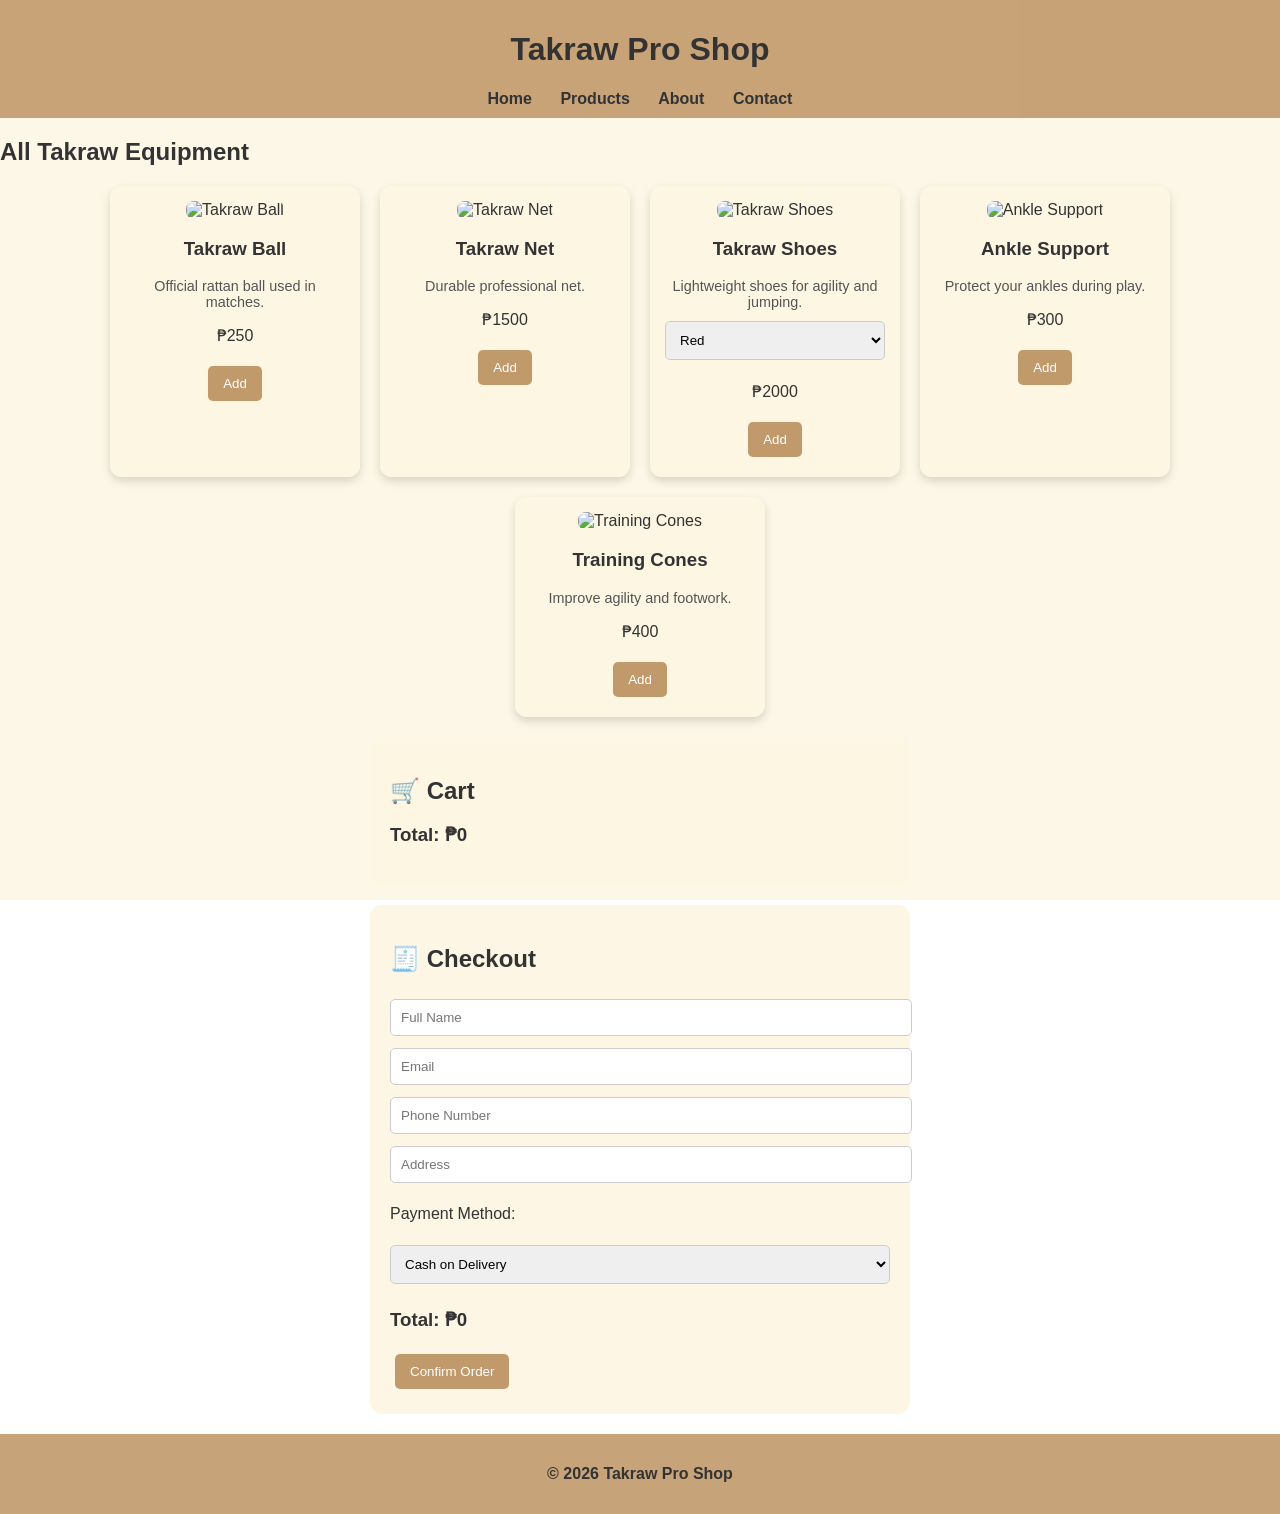
==== products.html @ f7d82b4b "Add files via upload" ====
<!DOCTYPE html>
<html lang="en">
<head>
<meta charset="UTF-8">
<meta name="viewport" content="width=device-width, initial-scale=1.0">
<title>Products - Takraw Pro Shop</title>
<link rel="stylesheet" href="style.css">
</head>
<body>

<header>
<h1>Takraw Pro Shop</h1>
<nav>
<a href="index.html">Home</a>
<a href="products.html">Products</a>
<a href="about.html">About</a>
<a href="contact.html">Contact</a>
</nav>
</header>

<main>
<h2>All Takraw Equipment</h2>

<div class="products">

<div class="product">
<img src="images/takraw-ball.jpg" alt="Takraw Ball">
<h3>Takraw Ball</h3>
<p class="desc">Official rattan ball used in matches.</p>
<p>₱250</p>
<button onclick="addToCart('Takraw Ball',250)">Add</button>
</div>

<div class="product">
<img src="images/takraw-net.jpg" alt="Takraw Net">
<h3>Takraw Net</h3>
<p class="desc">Durable professional net.</p>
<p>₱1500</p>
<button onclick="addToCart('Takraw Net',1500)">Add</button>
</div>

<div class="product">
<img src="images/takraw-shoes.jpg" alt="Takraw Shoes">
<h3>Takraw Shoes</h3>
<p class="desc">Lightweight shoes for agility and jumping.</p>
<select id="shoeColor">
<option>Red</option>
<option>Black</option>
<option>Blue</option>
</select>
<p>₱2000</p>
<button onclick="addToCart('Takraw Shoes',2000,document.getElementById('shoeColor').value)">Add</button>
</div>

<div class="product">
<img src="images/ankle-support.jpg" alt="Ankle Support">
<h3>Ankle Support</h3>
<p class="desc">Protect your ankles during play.</p>
<p>₱300</p>
<button onclick="addToCart('Ankle Support',300)">Add</button>
</div>

<div class="product">
<img src="images/training-cones.jpg" alt="Training Cones">
<h3>Training Cones</h3>
<p class="desc">Improve agility and footwork.</p>
<p>₱400</p>
<button onclick="addToCart('Training Cones',400)">Add</button>
</div>

</div>

<section class="cart">
<h2>🛒 Cart</h2>
<ul id="cartList"></ul>
<h3>Total: ₱<span id="total">0</span></h3>
</section>

<section class="checkout">
<h2>🧾 Checkout</h2>
<form onsubmit="placeOrder(event)">
<input type="text" id="name" placeholder="Full Name" required>
<input type="email" id="email" placeholder="Email" required>
<input type="text" id="phone" placeholder="Phone Number" required>
<input type="text" id="address" placeholder="Address" required>

<p>Payment Method:</p>
<select id="payment" required>
<option value="cod">Cash on Delivery</option>
</select>

<ul id="orderSummary"></ul>
<h3>Total: ₱<span id="checkoutTotal">0</span></h3>
<button type="submit">Confirm Order</button>
</form>
</section>

</main>

<footer>
<p>© 2026 Takraw Pro Shop</p>
</footer>

<script>
let cart = JSON.parse(localStorage.getItem("cart")) || [];

function saveCart(){ localStorage.setItem("cart", JSON.stringify(cart)); }

function addToCart(name, price, color=""){
let item = cart.find(i=>i.name===name && i.color===color);
if(item){item.qty++;}else{cart.push({name,price,qty:1,color});}
saveCart(); renderCart();
}

function renderCart(){
let cartList=document.getElementById("cartList");
let summary=document.getElementById("orderSummary");
let total=0;
cartList.innerHTML=""; summary.innerHTML="";
cart.forEach((item,i)=>{
let li=document.createElement("li");
li.innerHTML=`${item.name} ${item.color? "(" + item.color + ")" : ""} x ${item.qty} 
<button onclick="changeQty(${i},1)">➕</button>
<button onclick="changeQty(${i},-1)">➖</button>
<button onclick="removeItem(${i})">❌</button>`;
cartList.appendChild(li);
let li2=document.createElement("li");
li2.textContent=`${item.name} ${item.color? "(" + item.color + ")" : ""} x ${item.qty} = ₱${item.price*item.qty}`;
summary.appendChild(li2);
total+=item.price*item.qty;
});
document.getElementById("total").textContent=total;
document.getElementById("checkoutTotal").textContent=total;
}

function changeQty(i,amt){ cart[i].qty+=amt; if(cart[i].qty<=0) cart.splice(i,1); saveCart(); renderCart(); }
function removeItem(i){ cart.splice(i,1); saveCart(); renderCart(); }

function placeOrder(e){
e.preventDefault();
if(cart.length===0){ alert("Cart empty!"); return; }

localStorage.setItem("orderName", document.getElementById("name").value);
localStorage.setItem("orderEmail", document.getElementById("email").value);
localStorage.setItem("orderPhone", document.getElementById("phone").value);
localStorage.setItem("orderAddress", document.getElementById("address").value);
localStorage.setItem("orderPayment", document.getElementById("payment").value);
localStorage.setItem("orderCart", JSON.stringify(cart));
localStorage.removeItem("cart");

window.location.href="order.html";
}

renderCart();
</script>

</body>
</html>
---- style.css ----
body {
    margin: 0;
    font-family: 'arial', sans-serif;
    color: #333;

    /* Full-page background logo */
    background: url('images/logo.jpg') no-repeat center center fixed;
    background-size: cover;

    position: relative; /* ensures content stacks on top */
    z-index: 0;
}

/* Overlay to soften the background logo */
body::before {
    content: "";
    position: fixed;
    top: 0; left: 0; right: 0; bottom: 0;
    background: rgba(253,246,227,0.85); /* soft cream overlay */
    z-index: -1; /* behind all content */
}

/* Header */
header {
    background: rgba(193,154,107,0.9); /* tan/beige */
    color: #333;
    padding: 10px;
    text-align: center;
    position: sticky;
    top: 0;
    z-index: 10;
    transition: background 0.3s;
}

header nav a {
    color: #333;
    margin: 0 12px;
    text-decoration: none;
    font-weight: 600;
    transition: color 0.3s;
}

header nav a:hover {
    color: #C19A6B; /* accent on hover */
}

/* Buttons */
button {
    padding: 10px 15px;
    background: #C19A6B; /* tan buttons */
    color: #fff;
    border: none;
    border-radius: 5px;
    cursor: pointer;
    margin: 5px;
    transition: all 0.3s ease;
}

button:hover {
    background: #FFDAB9; /* lighter beige on hover */
    color: #333;
    transform: scale(1.05);
}

/* Hero section */
.hero {
    text-align: center;
    padding: 60px 20px;
    color: #C19A6B;
}

/* Products grid */
.products {
    display: flex;
    flex-wrap: wrap;
    gap: 20px;
    justify-content: center;
    margin: 20px;
}

.product {
    background: rgba(253,246,227,0.95); /* cream product card */
    padding: 15px;
    border-radius: 12px;
    text-align: center;
    width: 220px;
    box-shadow: 0 4px 10px rgba(0,0,0,0.15);
    transition: transform 0.3s, box-shadow 0.3s;
}

.product:hover {
    transform: translateY(-5px);
    box-shadow: 0 8px 20px rgba(0,0,0,0.2);
}

.product img {
    width: 100%;
    border-radius: 8px;
    transition: transform 0.3s;
}

.product img:hover {
    transform: scale(1.05);
}

.product .desc {
    font-size: 0.9rem;
    color: #555;
    margin: 5px 0;
}

/* Cart & checkout */
.cart,
.checkout {
    background: rgba(253,246,227,0.95);
    padding: 20px;
    margin: 20px auto;
    border-radius: 12px;
    width: 90%;
    max-width: 500px;
}

input, select, textarea {
    width: 100%;
    padding: 10px;
    margin: 6px 0;
    border-radius: 5px;
    border: 1px solid #ccc;
    font-family: 'Poppins', sans-serif;
}

/* Footer */
footer {
    text-align: center;
    padding: 15px;
    background: rgba(193,154,107,0.9);
    color: #333;
    margin-top: 20px;
    font-weight: 600;
}

/* Responsive */
@media(max-width:768px){
    .products {
        flex-direction: column;
        align-items: center;
    }
}
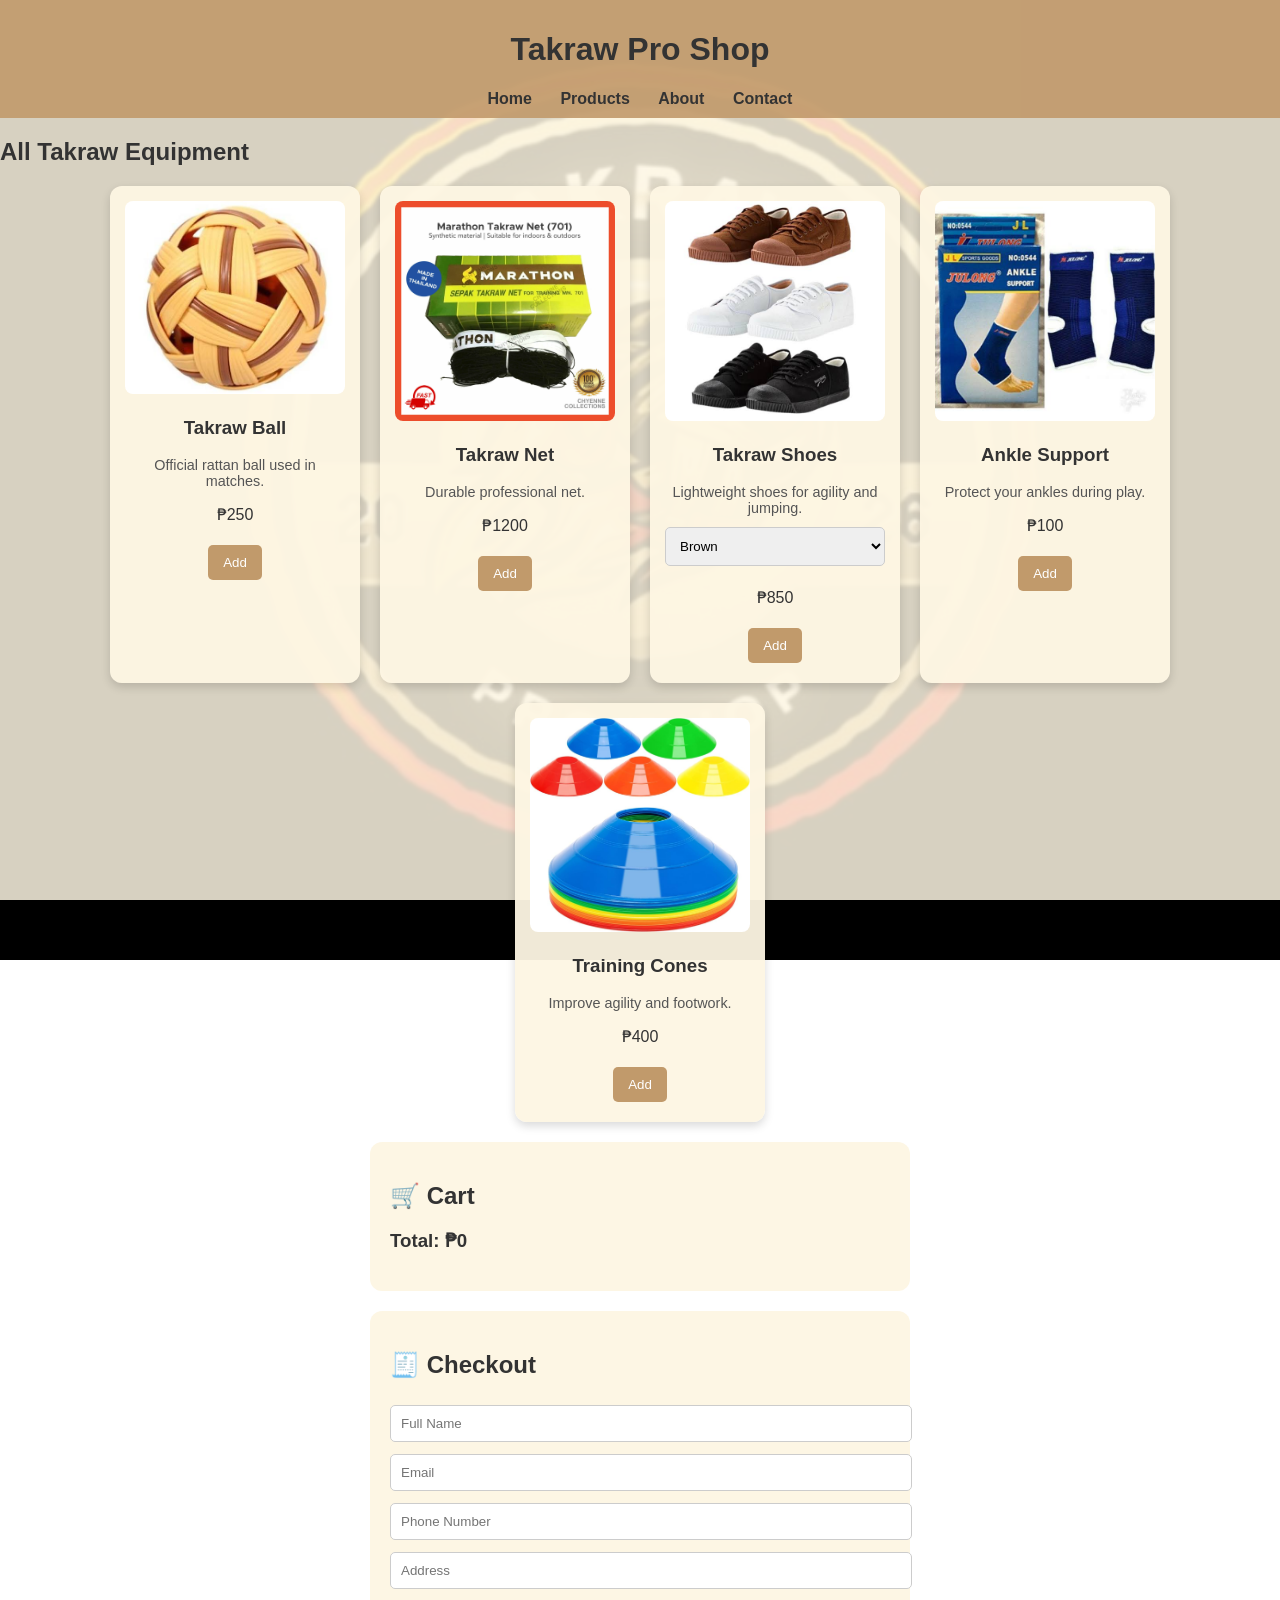
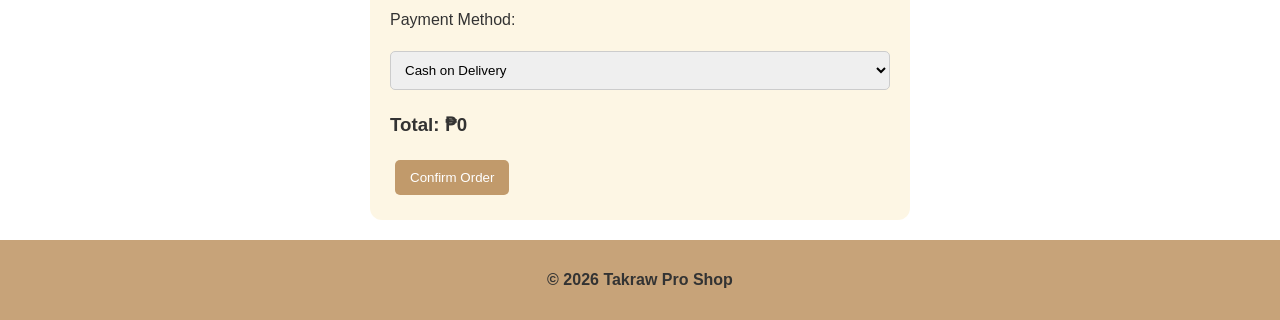
==== commit 01d040ac: "Update products.html" ====
--- a/products.html
+++ b/products.html
@@ -35,7 +35,7 @@
 <img src="images/takraw-net.jpg" alt="Takraw Net">
 <h3>Takraw Net</h3>
 <p class="desc">Durable professional net.</p>
-<p>₱1500</p>
+<p>₱1200</p>
 <button onclick="addToCart('Takraw Net',1500)">Add</button>
 </div>
 
@@ -44,11 +44,11 @@
 <h3>Takraw Shoes</h3>
 <p class="desc">Lightweight shoes for agility and jumping.</p>
 <select id="shoeColor">
-<option>Red</option>
+<option>Brown</option>
 <option>Black</option>
-<option>Blue</option>
+<option>White</option>
 </select>
-<p>₱2000</p>
+<p>₱850</p>
 <button onclick="addToCart('Takraw Shoes',2000,document.getElementById('shoeColor').value)">Add</button>
 </div>
 
@@ -56,7 +56,7 @@
 <img src="images/ankle-support.jpg" alt="Ankle Support">
 <h3>Ankle Support</h3>
 <p class="desc">Protect your ankles during play.</p>
-<p>₱300</p>
+<p>₱100</p>
 <button onclick="addToCart('Ankle Support',300)">Add</button>
 </div>
 
@@ -155,4 +155,4 @@
 </script>
 
 </body>
-</html>+</html>
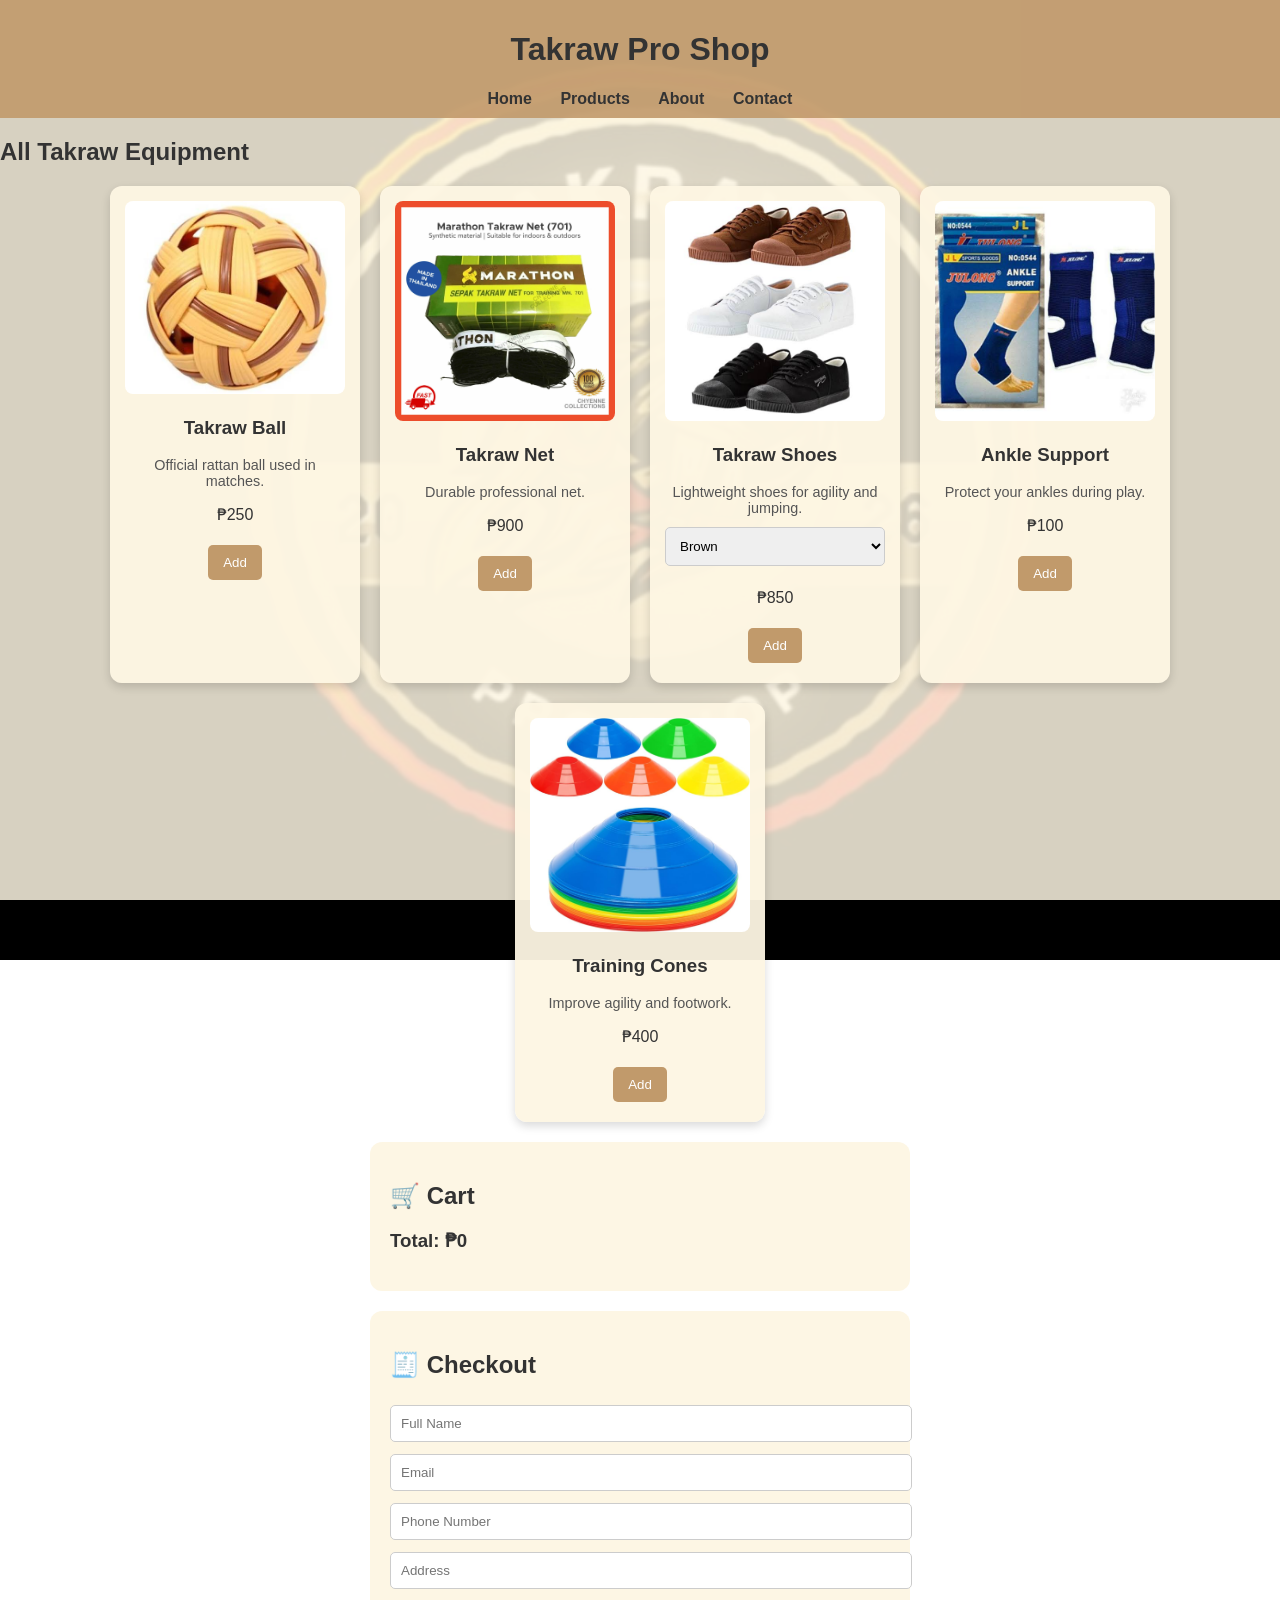
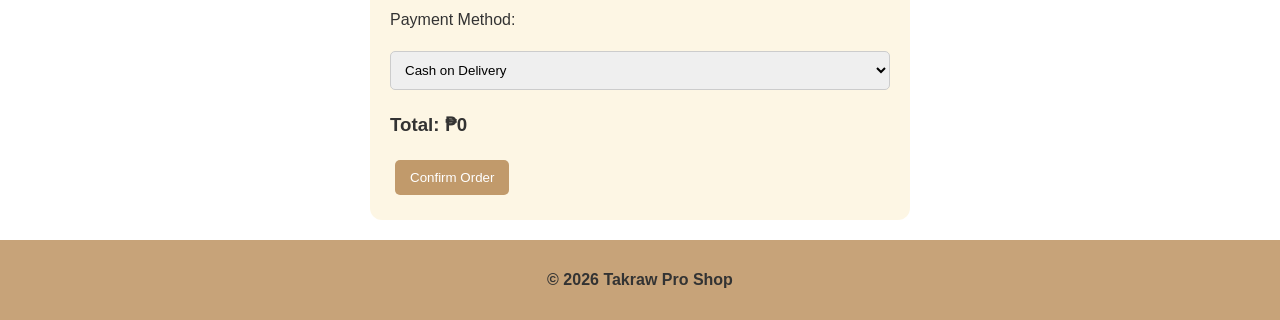
==== commit 31f2cb9a: "Update products.html" ====
--- a/products.html
+++ b/products.html
@@ -35,7 +35,7 @@
 <img src="images/takraw-net.jpg" alt="Takraw Net">
 <h3>Takraw Net</h3>
 <p class="desc">Durable professional net.</p>
-<p>₱1200</p>
+<p>₱900</p>
 <button onclick="addToCart('Takraw Net',1500)">Add</button>
 </div>
 
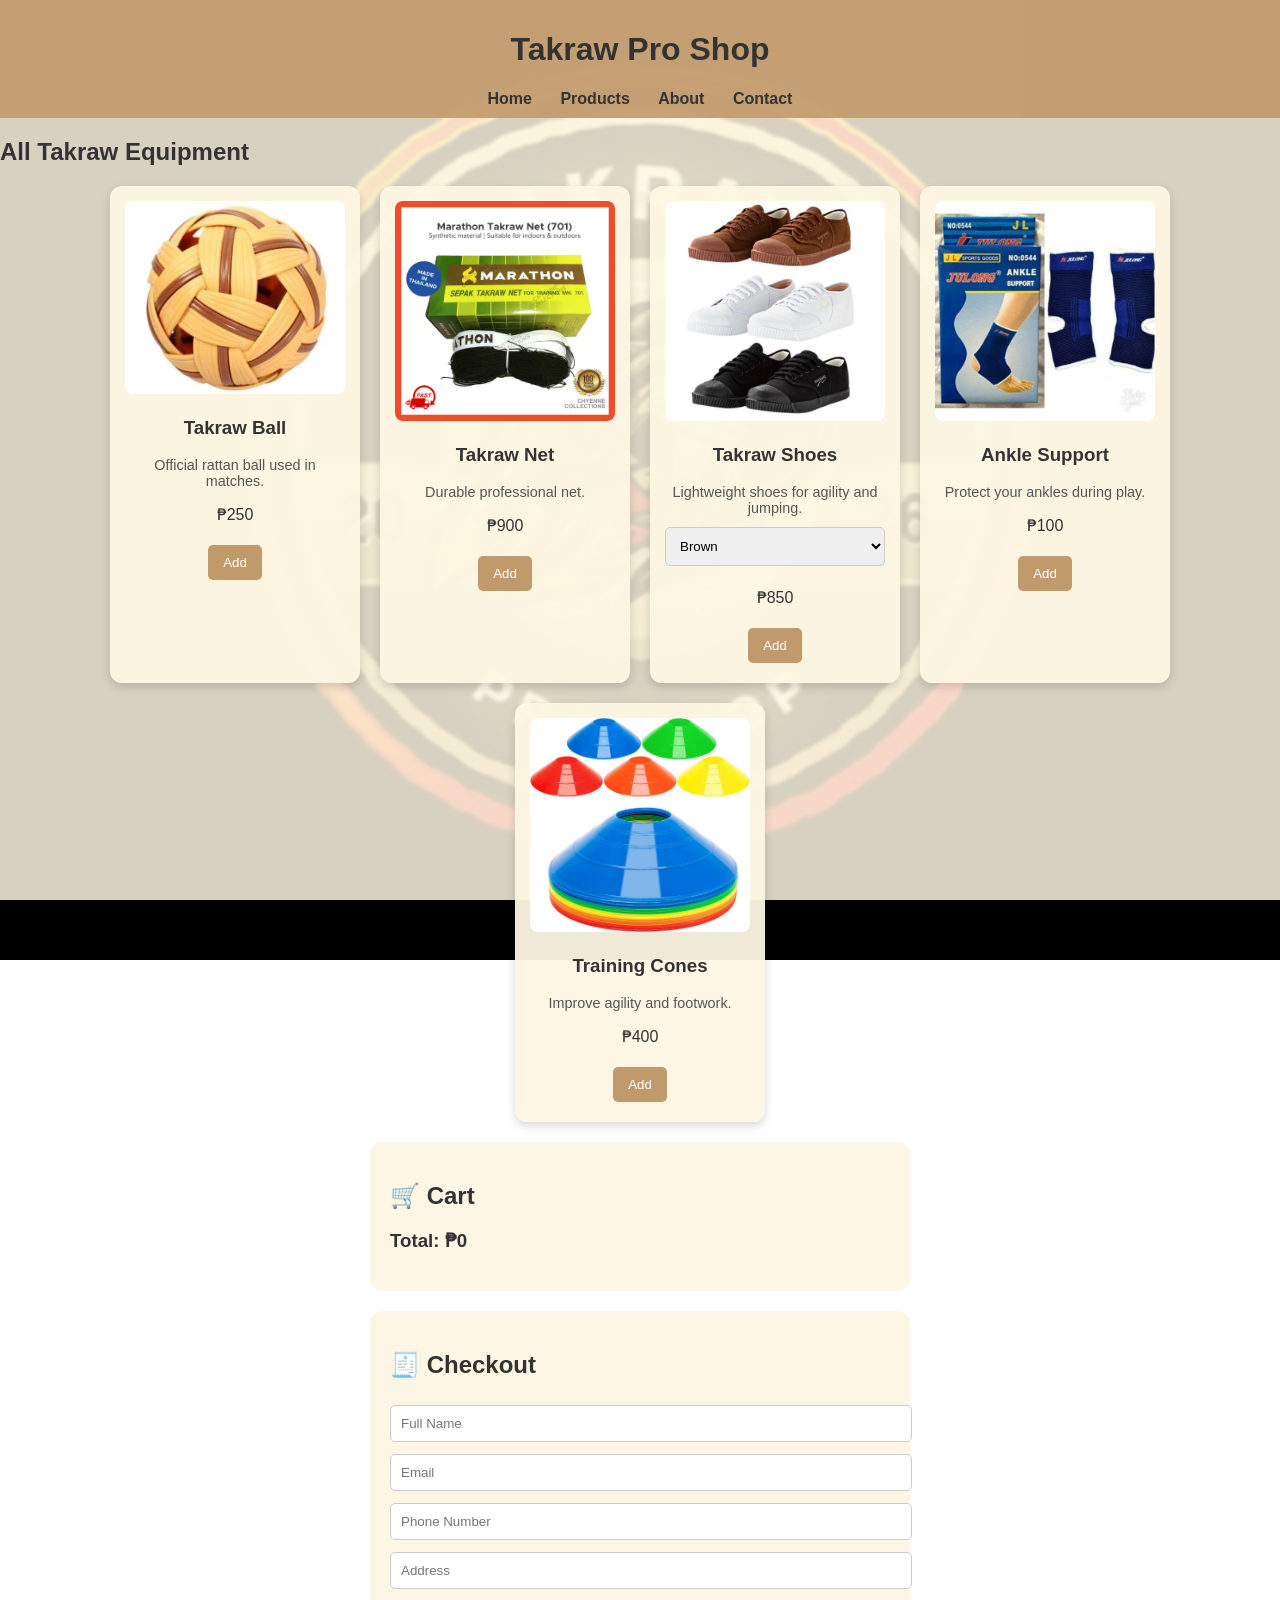
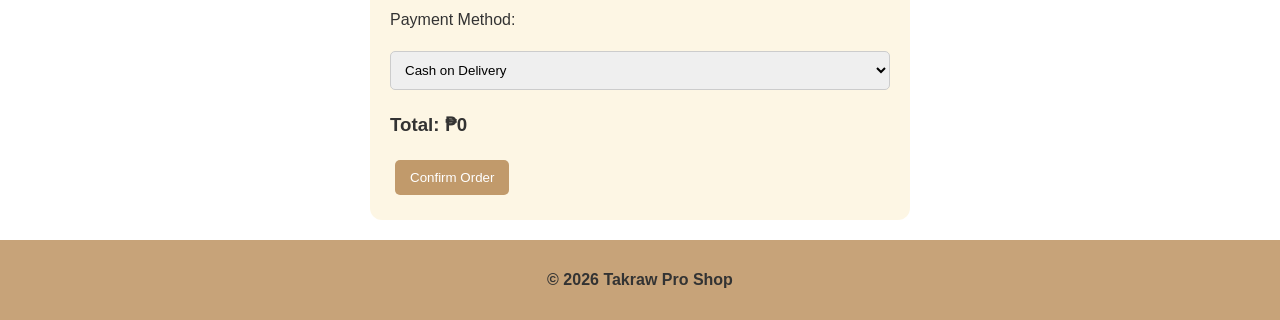
==== commit d7cb0225: "Update products.html" ====
--- a/products.html
+++ b/products.html
@@ -36,7 +36,7 @@
 <h3>Takraw Net</h3>
 <p class="desc">Durable professional net.</p>
 <p>₱900</p>
-<button onclick="addToCart('Takraw Net',1500)">Add</button>
+<button onclick="addToCart('Takraw Net',900)">Add</button>
 </div>
 
 <div class="product">
@@ -49,7 +49,7 @@
 <option>White</option>
 </select>
 <p>₱850</p>
-<button onclick="addToCart('Takraw Shoes',2000,document.getElementById('shoeColor').value)">Add</button>
+<button onclick="addToCart('Takraw Shoes',850,document.getElementById('shoeColor').value)">Add</button>
 </div>
 
 <div class="product">
@@ -57,7 +57,7 @@
 <h3>Ankle Support</h3>
 <p class="desc">Protect your ankles during play.</p>
 <p>₱100</p>
-<button onclick="addToCart('Ankle Support',300)">Add</button>
+<button onclick="addToCart('Ankle Support',100)">Add</button>
 </div>
 
 <div class="product">
